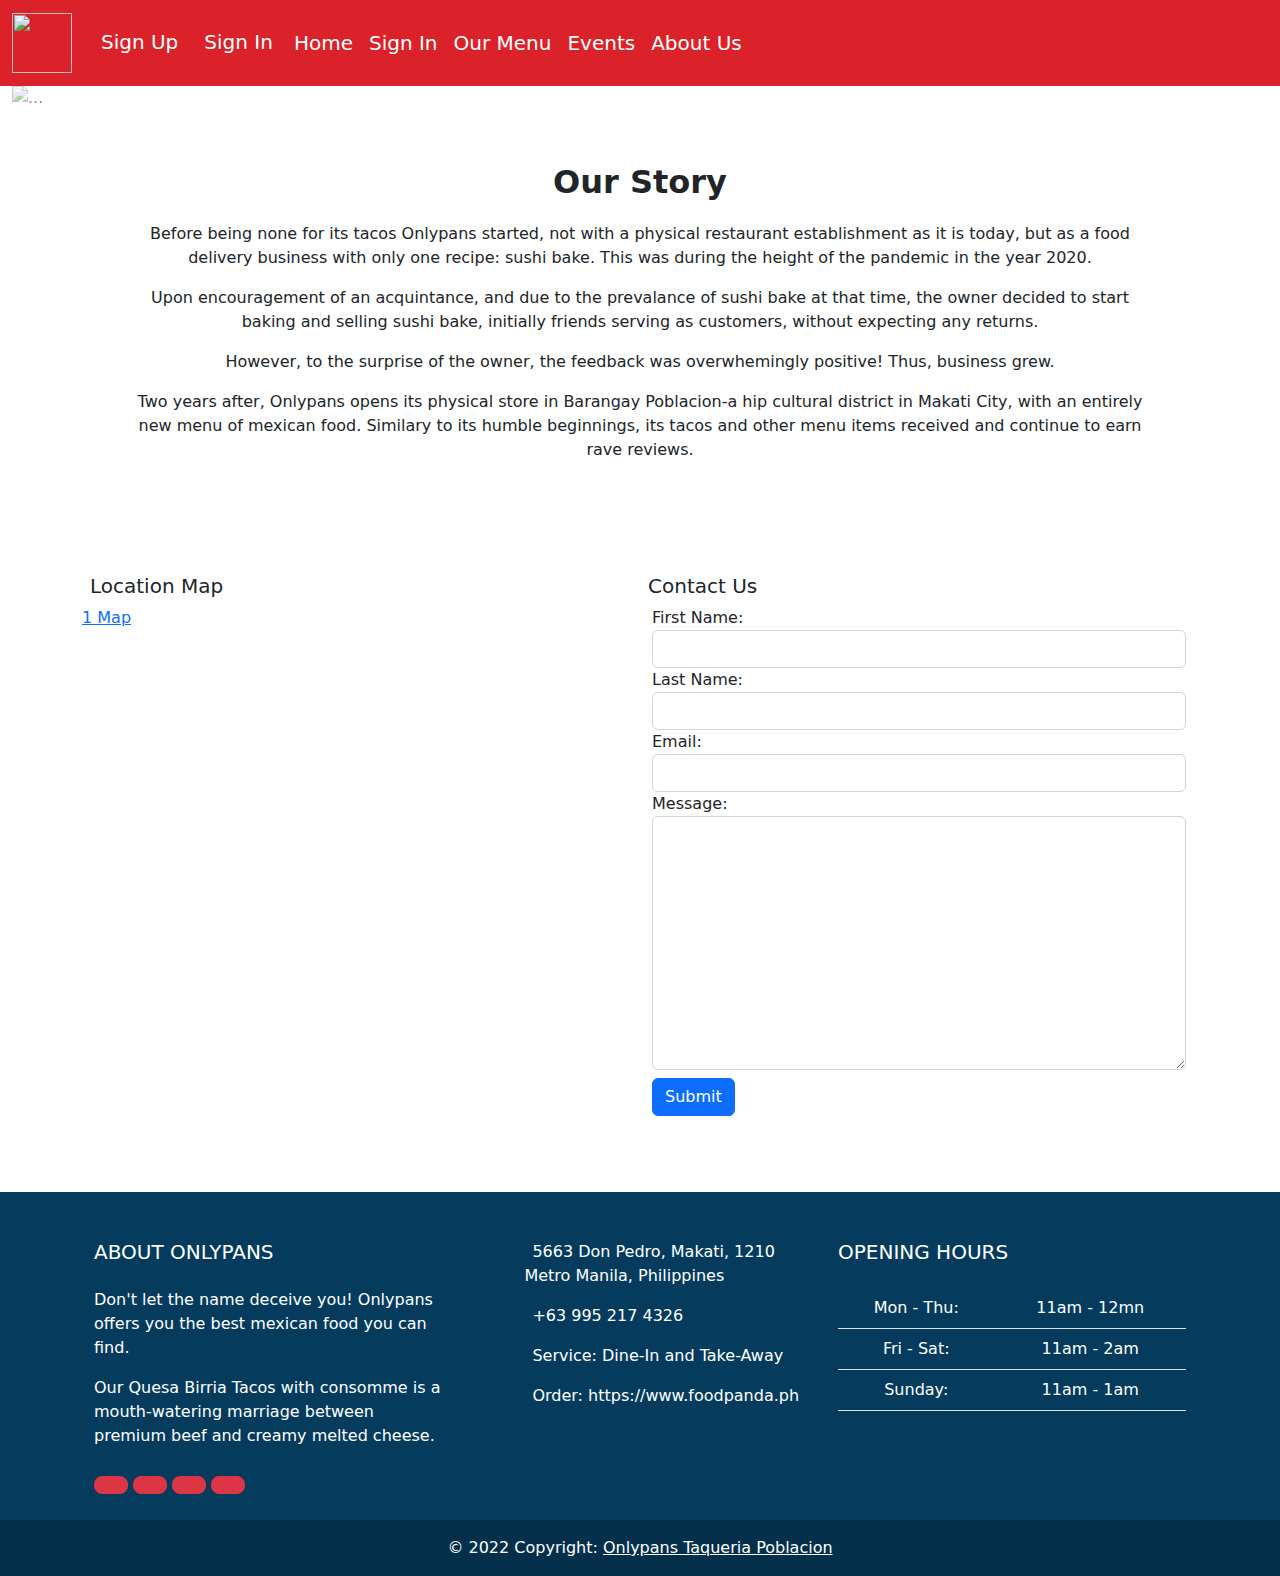
==== aboutUs.html @ 8869032d "Add files via upload" ====
<!DOCTYPE html>
<html lang="en">

<head>
    <meta charset="UTF-8">
    <meta http-equiv="X-UA-Compatible" content="IE=edge">
    <meta name="viewport" content="width=device-width, initial-scale=1.0">
    <link rel="stylesheet" href="/css/bootstrap.css">
    <link rel="preconnect" href="https://fonts.googleapis.com">
    <link rel="preconnect" href="https://fonts.gstatic.com" crossorigin>
    <link rel="stylesheet" href="/css/style.css">
    <link href="https://fonts.googleapis.com/css2?family=Merriweather:wght@700&display=swap" rel="stylesheet">
    <style>
        h1 {
            font-family: 'Merriweather', serif;
        }

        .navbar {
            background-color: #DB222A;
        }

        footer {
            background-color: #053c5e;
        }
    </style>
    <title>About Us</title>
</head>

<body>
    <nav class="navbar navbar-expand-lg sticky-top">
        <div class="container-fluid">
            <a class="navbar-brand" href="#"><img src="/img/onlypans profile picture.jpeg" alt="" width="60"
                    height="60"></a>
            <button class="navbar-toggler" type="button" data-bs-toggle="collapse" data-bs-target="#navbarText"
                aria-controls="navbarText" aria-expanded="false" aria-label="Toggle navigation">
                <span class="navbar-toggler-icon"></span>
            </button>
            <div class="collapse navbar-collapse" id="navbarText">
                <ul class="navbar-nav me-auto mb-2 mb-lg-0 fs-5">
                    <li class="nav-item">
                        <button type="button" class="btn text-white fs-5" data-bs-toggle="modal"
                            data-bs-target="#signUpModal">
                            Sign Up
                        </button>
                    </li>
                    <li class="nav-item">
                        <button type="button" class="btn text-white fs-5" data-bs-toggle="modal"
                            data-bs-target="#signInModal">
                            Sign In
                        </button>
                    </li>
                    <li class="nav-item">
                        <a class="nav-link active text-white" aria-current="page" href="/index.html">Home</a>
                    </li>
                    <li class="nav-item">
                        <a class="nav-link text-white" aria-current="page" href="#" active>Sign In</a>
                    </li>
                    <li class="nav-item">
                        <a class="nav-link active text-white" aria-current="page" href="/menu.html">Our Menu</a>
                    </li>
                    <li class="nav-item">
                        <a class="nav-link text-white" href="/events.html">Events</a>
                    </li>
                    <li class="nav-item">
                        <a class="nav-link text-white" href="/aboutUs.html">About Us</a>
                    </li>
                </ul>
                <span class="navbar-text">
                    <!-- Navbar text with an inline element -->
                </span>
            </div>
        </div>
    </nav>

    <div class="container-fluid">
        <div id="carouselExampleIndicators" class="carousel slide" data-bs-ride="true">
            <div class="carousel-indicators">
                <button type="button" data-bs-target="#carouselExampleIndicators" data-bs-slide-to="0" class="active"
                    aria-current="true" aria-label="Slide 1"></button>
                <button type="button" data-bs-target="#carouselExampleIndicators" data-bs-slide-to="1"
                    aria-label="Slide 2"></button>
                <button type="button" data-bs-target="#carouselExampleIndicators" data-bs-slide-to="2"
                    aria-label="Slide 3"></button>
            </div>
            <div class="carousel-inner">
                <div class="carousel-item active">
                    <img src="/img/About Us 1  resized.png" class="d-block w-100 opacity-50" alt="...">
                </div>
                <div class="carousel-item">
                    <img src="/img/About Us 2 resized.png" class="d-block w-100 opacity-50" alt="...">
                </div>
                <!-- <div class="carousel-item">
                    <img src="..." class="d-block w-100" alt="...">
                </div> -->
            </div>
            <button class="carousel-control-prev" type="button" data-bs-target="#carouselExampleIndicators"
                data-bs-slide="prev">
                <span class="carousel-control-prev-icon" aria-hidden="true"></span>
                <span class="visually-hidden">Previous</span>
            </button>
            <button class="carousel-control-next" type="button" data-bs-target="#carouselExampleIndicators"
                data-bs-slide="next">
                <span class="carousel-control-next-icon" aria-hidden="true"></span>
                <span class="visually-hidden">Next</span>
            </button>
        </div>
    </div>
    <div class="container">
        <div class="text-center mb-5 p-5">
            <p class="fw-bold fs-2">Our Story</p>
            <p>Before being none for its tacos Onlypans started, not with a physical restaurant establishment as it is
                today, but as a food delivery business with only one recipe: sushi bake. This was during the height of
                the pandemic in the year 2020.</p>
            <p>Upon encouragement of an acquintance, and due to the prevalance of sushi bake at that time, the owner
                decided to start baking and selling sushi bake, initially friends serving as customers, without
                expecting any returns.</p>
            <p>However, to the surprise of the owner, the feedback was overwhemingly positive! Thus, business grew.</p>
            <p>Two years after, Onlypans opens its physical store in Barangay Poblacion-a hip cultural district in
                Makati City, with an entirely new menu of mexican food. Similary to its humble beginnings, its tacos and
                other menu items received and continue to earn rave reviews.
            </p>
        </div>
    </div>


    <div class="container mt-5 mb-5">
        <div class="row g-0 d-flex flex-lg-row flex-md-column flex-sm-column flex-lg-nowrap">
            <div class="col-12 border-1 border-dark flex-fill">
                <h5 class="fs-5  mx-2"> Location Map</h5>
                <div id="wrapper-9cd199b9cc5410cd3b1ad21cab2e54d3">
                    <div id="map-9cd199b9cc5410cd3b1ad21cab2e54d3"></div>
                    <script>(function () {
                            var setting = { "height": 515, "width": 700, "zoom": 17, "queryString": "Onlypans Taqueria Poblacion, Don Pedro, Makati, Metro Manila, Philippines", "place_id": "ChIJR1QdTGvJlzMRNTpNSxJf3b0", "satellite": false, "centerCoord": [14.56367275412575, 121.03144495000001], "cid": "0xbddd5f124b4d3a35", "lang": "en", "cityUrl": "/philippines/manila", "cityAnchorText": "Map of Manila, Luzon, Philippines", "id": "map-9cd199b9cc5410cd3b1ad21cab2e54d3", "embed_id": "800686" };
                            var d = document;
                            var s = d.createElement('script');
                            s.src = 'https://1map.com/js/script-for-user.js?embed_id=800686';
                            s.async = true;
                            s.onload = function (e) {
                                window.OneMap.initMap(setting)
                            };
                            var to = d.getElementsByTagName('script')[0];
                            to.parentNode.insertBefore(s, to);
                        })();</script><a href="https://1map.com/map-embed">1 Map</a>
                </div>
            </div>
            <div class="col-12 border-1 border-dark flex-fill">
                <div class="col border-1 border-dark">
                    <h5 class="fs-5 ms-2"> Contact Us</h5>
                    <div class="container mt-2">
                        <form action="https://formspree.io/f/xvoygrjr" id="test-form" method="POST">
                            <div class="form-group">
                                <label for="firstName">First Name:</label>
                                <input class="form-control" type="text" id="firstName" name="firstName">
                            </div>
                            <div class="form-group">
                                <label for="lastName">Last Name:</label>
                                <input class="form-control" type="text" id="lastName" name="lastName">
                            </div>
                            <div class="form-group">
                                <label for="email">Email:</label>
                                <input class="form-control" type="email" id="email" name="email">
                            </div>
                            <div class="form-group">
                                <label for="message">Message:</label>
                                <textarea class="form-control" name="message" id="message" rows="10"
                                    maxlength="200"></textarea>
                            </div>
                            <button class="btn btn-primary mt-2" id="test-form-submit">Submit</button>
                        </form>
                        <div id="status" class="mt-2 text-center"></div>
                    </div>
                </div>
            </div>
        </div>
    </div>


    <!-- Remove the container if you want to extend the Footer to full width. -->
    <div>
        <footer class="text-white text-center text-lg-start">
            <!-- Grid container -->
            <div class="container p-4">
                <!--Grid row-->
                <div class="row mt-4">
                    <!--Grid column-->
                    <div class="col-lg-4 col-md-12 mb-4 mb-md-0">
                        <h5 class="text-uppercase mb-4">About Onlypans</h5>

                        <p>
                            Don't let the name deceive you! Onlypans offers you the best mexican food you can find.
                        </p>

                        <p>
                            Our Quesa Birria Tacos with consomme is a mouth-watering marriage between premium beef
                            and
                            creamy melted cheese.
                        </p>

                        <div class="mt-4">
                            <!-- Facebook -->
                            <a type="button" class="btn btn-floating btn-danger btn-lg"><i
                                    class="fab fa-facebook-f"></i></a>
                            <!-- Dribbble -->
                            <a type="button" class="btn btn-floating btn-danger btn-lg"><i
                                    class="fab fa-dribbble"></i></a>
                            <!-- Twitter -->
                            <a type="button" class="btn btn-floating btn-danger btn-lg"><i
                                    class="fab fa-twitter"></i></a>
                            <!-- Google + -->
                            <a type="button" class="btn btn-floating btn-danger btn-lg"><i
                                    class="fab fa-google-plus-g"></i></a>
                            <!-- Linkedin -->
                        </div>
                    </div>
                    <!--Grid column-->

                    <!--Grid column-->
                    <div class="col-lg-4 col-md-6 mb-4 mb-md-0">
                        <!-- <h5 class="text-uppercase mb-4 pb-1">Search something</h5>

                        <div class="form-outline form-white mb-4">
                            <input type="text" id="formControlLg" class="form-control form-control-lg">
                            <label class="form-label" for="formControlLg" style="margin-left: 0px;">Search</label>
                            <div class="form-notch">
                                <div class="form-notch-leading" style="width: 9px;"></div>
                                <div class="form-notch-middle" style="width: 48.8px;"></div>
                                <div class="form-notch-trailing"></div>
                            </div>
                        </div> -->

                        <ul class="fa-ul" style="margin-left: 1.65em; list-style: none;">
                            <li class="mb-3">
                                <span class="fa-li"><i class="fas fa-home"></i></span><span class="ms-2">5663 Don
                                    Pedro, Makati, 1210 Metro Manila, Philippines</span>
                            </li>
                            <li class="mb-3">
                                <span class="fa-li"><i class="fas fa-envelope"></i></span><span class="ms-2">+63 995
                                    217
                                    4326</span>
                            </li>
                            <li class="mb-3">
                                <span class="fa-li"><i class="fas fa-phone"></i></span><span class="ms-2">Service:
                                    Dine-In and Take-Away
                            </li>
                            <li class="mb-3">
                                <span class="fa-li"><i class="fas fa-print"></i></span><span class="ms-2">Order:
                                    https://www.foodpanda.ph</span>
                            </li>
                        </ul>
                    </div>
                    <!--Grid column-->

                    <!--Grid column-->
                    <div class="col-lg-4 col-md-6 mb-4 mb-md-0">
                        <h5 class="text-uppercase mb-4">Opening hours</h5>

                        <table class="table text-center text-white">
                            <tbody class="font-weight-normal">
                                <tr>
                                    <td>Mon - Thu:</td>
                                    <td>11am - 12mn</td>
                                </tr>
                                <tr>
                                    <td>Fri - Sat:</td>
                                    <td>11am - 2am</td>
                                </tr>
                                <tr>
                                    <td>Sunday:</td>
                                    <td>11am - 1am</td>
                                </tr>
                            </tbody>
                        </table>
                    </div>
                    <!--Grid column-->
                </div>
                <!--Grid row-->
            </div>
            <!-- Grid container -->

            <!-- Copyright -->
            <div class="text-center p-3" style="background-color: rgba(0, 0, 0, 0.2);">
                © 2022 Copyright:
                <a class="text-white" href="https://www.facebook.com/onlypansph/photos/?ref=page_internal">Onlypans
                    Taqueria
                    Poblacion</a>
            </div>
            <!-- Copyright -->
        </footer>

    </div>
    <!-- End of .container -->

    <script src="/js/bootstrap.min.js"></script>
    <script src="js/main.js"></script>
</body>

</html>
---- css/style.css ----
/* body {
    background-color: #FCF8E8;
}

.nobackground {
    background-color: #FCF8E8;
} */

.navbar,
.accordion-button {
    background-color: #DB222A;
}

.karlaT {
    font-family: font-family: 'Merriweather Sans', sans-serif;
    color: RGB(85, 85, 83);
}

.karlaP {
    font-family: 'Roboto Condensed',
        sans-serif;
    color: RGB(85, 85, 83);
}

.infoImg {
    width: 125px;
    height: 100px;
}

.infoImg2 {
    width: 100px;
    height: 100px;
}

.infoImg3 {
    width: 100px;
    height: 100px;
}

.infoT {
    font-family: font-family: 'Merriweather Sans', sans-serif;
    color: RGB(85, 85, 83);
    font-size: 16px;
    font-weight: 400;
}

.infoP {
    font-family: 'Roboto Condensed',
        sans-serif;
    color: RGB(85, 85, 83);
    font-size: 14px;
    font-weight: 200;
}

.reviews {
    height: 12em;
    background-color: rgb(233, 230, 225);
}

.reviews img {
    width: 100px;
    height: 100px;
}

.reviewName {
    font-family: font-family: 'Merriweather Sans', sans-serif;
    color: RGB(85, 85, 83);
}

.reviewActual {
    font-family: 'Roboto Condensed',
        sans-serif;
    color: RGB(85, 85, 83);
    font-size: 14px;
    font-weight: 200;
    text-align: start;
}

.reviewActual span {
    font-family: 'Roboto Condensed',
        sans-serif;
    color: RGB(85, 85, 83);
    font-size: 30px;
    font-weight: 400;
}

.footer {
    background-color:
        #db222a;
    opacity: .8;
}

.footer h5 {
    font-family: font-family: 'Merriweather Sans', sans-serif;
    color: RGB(255, 255, 255);
    font-size: 16px;
    font-weight: 400;
}

.footer p,
.footer td {
    font-family: 'Roboto Condensed',
        sans-serif;
    color: RGB(255, 255, 255);
    font-size: 14px;
    font-weight: 200;

}

.homepageTop {
    height: 100px;
}

.delivery {
    width: 75px;
    height 75px;
    display: inline;
}

.onlypansicon {
    width: 250px;
    height: 100px;
    display: inline;
}



h1 {
    font-family: 'Roboto Condensed', sans-serif;
}

.text {
    font-size: 25px;
    font-family: Impact, Haettenschweiler, 'Arial Narrow Bold', sans-serif;
}

.moreText {
    display: none;
}

.read-more-btn {
    padding: 15px 60px;
}

.text.show-more .moreText {
    display: inline;
}

.text.show-more .dots {
    display: none;
}

/* read more style end here */

/* status message style start */
#status {
    padding: 10px;
    border-radius: 10px;
    opacity: 0;
}

#status.success {
    background-color: rgb(211, 250, 153);
    color: green;
    animation: status 4s ease forwards;
}

#status.error {
    background-color: rgb(250, 150, 153);
    color: red;
    animation: status 4s ease forwards;
}

@keyframes status {
    0% {
        opacity: 5;
    }

    25% {
        opacity: 4;
    }

    50% {
        opacity: 3;
    }

    75% {
        opacity: 2;
    }

    100% {
        opacity: 0;
    }
}

.content_img {
    position: relative;
    float: left;

}

.card-body div {
    position: absolute;
    bottom: 0;
    right: 0;
    background: black;
    color: white;
    margin-bottom: 10px;
    font-family: sans-serif;
    opacity: 0;
    visibility: hidden;
    -webkit-transition: visibility 0s, opacity 0.5s linear;
    transition: visibility 0s, opacity 0.5s;
}

.content_img:hover {
    cursor: pointer;
}

.card-body:hover div {
    padding: 15px 15px;
    visibility: visible;
    opacity: 0.7;
}


/* .card {
    border-radius: 4px;
    background: #fff;
    box-shadow: 0 6px 10px rgba(0, 0, 0, .08), 0 0 6px rgba(0, 0, 0, .05);
    transition: .3s transform cubic-bezier(.155, 1.105, .295, 1.12), .3s box-shadow, .3s -webkit-transform cubic-bezier(.155, 1.105, .295, 1.12);
    padding: 14px 80px 18px 36px;
    cursor: pointer;
}

.card:hover {
    transform: scale(1.05);
    box-shadow: 0 10px 20px rgba(0, 0, 0, .12), 0 4px 8px rgba(0, 0, 0, .06);
} */

/* 2nd  */

/* .card {
    border: 0px;
} */

.cardI {
    transition: 0.5s;
    cursor: pointer;
    border: 0px;
}

.card-title {
    font-size: 15px;
    transition: 1s;
    cursor: pointer;
}

.card-title i {
    font-size: 15px;
    transition: 1s;
    cursor: pointer;
    color: #ffa710
}

.card-title i:hover {
    transform: scale(1.25) rotate(100deg);
    color: #18d4ca;

}

.cardI:hover {
    transform: scale(1.05);
    box-shadow: 10px 10px 15px rgba(0, 0, 0, 0.3);
}

/* .card-text {
    height: 80px;
} */

.cardI::before,
.cardI::after {
    position: absolute;
    top: 0;
    right: 0;
    bottom: 0;
    left: 0;
    transform: scale3d(0, 0, 1);
    transition: transform .3s ease-out 0s;
    background: rgba(255, 255, 255, 0.1);
    content: '';
    pointer-events: none;
}

.cardI::before {
    transform-origin: left top;
}

.cardI::after {
    transform-origin: right bottom;
}

.cardI:hover::before,
.cardI:hover::after,
.cardI:focus::before,
.cardI:focus::after {
    transform: scale3d(1, 1, 1);
}

.card-body {
    border-radius: 10%;
}

.container1 {
    transition: 0.5s;
    cursor: pointer;
    border: 1px;
}

.container1:hover {
    transform: scale(1.05);
    box-shadow: 10px 10px 15px rgba(0, 0, 0, 0.3);
}

.container1::before,
.container1::after {
    position: absolute;
    top: 0;
    right: 0;
    bottom: 0;
    left: 0;
    transform: scale3d(0, 0, 1);
    transition: transform .3s ease-out 0s;
    background: rgba(255, 255, 255, 0.1);
    content: '';
    pointer-events: none;
}

.container1::before {
    transform-origin: left top;
}

.container1::after {
    transform-origin: right bottom;
}

.container1:hover::before,
.container1:hover::after,
.container1:focus::before,
.container1:focus::after {
    transform: scale3d(1, 1, 1);
}

.middle {
    transition: .5s ease;
    opacity: 0;
    position: absolute;
    top: 50%;
    left: 50%;
    transform: translate(-50%, -50%);
    -ms-transform: translate(-50%, -50%);
    text-align: center;
}

@media screen and (min-width: 576px) {
    .column {
        flex: 50%;
        max-width: 50%;
    }

    .favoriteS {
        display: none;
    }

}

/* Responsive layout - makes the two columns stack on top of each other instead of next to each other */
@media screen and (max-width: 575px) {
    .column {
        flex: 100%;
        max-width: 100%;
    }

    .favoriteL {
        display: none;
    }

    .info1 {
        width: 25%
    }

    .info2 {
        width: 50%;
    }

    .info3 {
        width: 25%
    }
}
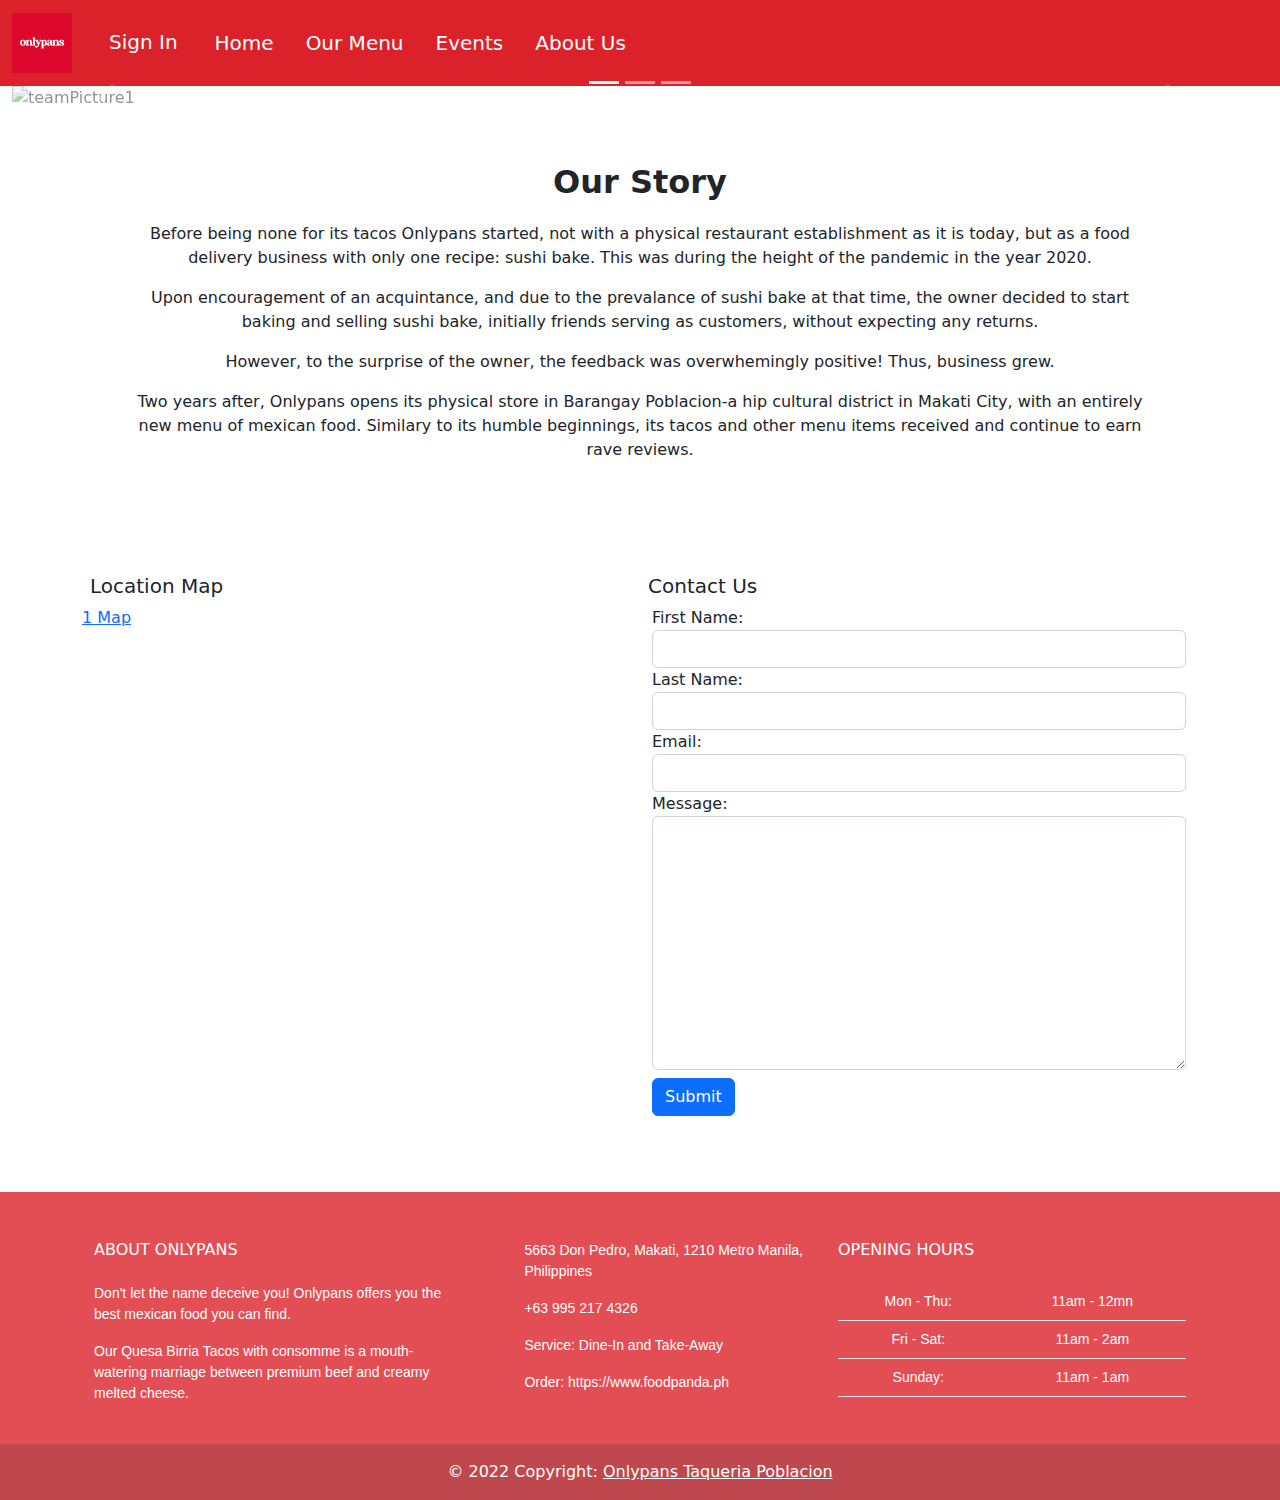
==== commit 916b5aeb: "updated nav bar for all pages" ====
--- a/aboutUs.html
+++ b/aboutUs.html
@@ -27,7 +27,7 @@
 </head>
 
 <body>
-    <nav class="navbar navbar-expand-lg sticky-top">
+    <nav class="navbar navbar-expand-lg">
         <div class="container-fluid">
             <a class="navbar-brand" href="#"><img src="/img/onlypans profile picture.jpeg" alt="" width="60"
                     height="60"></a>
@@ -37,32 +37,24 @@
             </button>
             <div class="collapse navbar-collapse" id="navbarText">
                 <ul class="navbar-nav me-auto mb-2 mb-lg-0 fs-5">
-                    <li class="nav-item">
-                        <button type="button" class="btn text-white fs-5" data-bs-toggle="modal"
-                            data-bs-target="#signUpModal">
-                            Sign Up
-                        </button>
-                    </li>
-                    <li class="nav-item">
-                        <button type="button" class="btn text-white fs-5" data-bs-toggle="modal"
+                    <li class="nav-item ms-2 me-2">
+                        <button type="button" class="btn text-white fs-5 karlaT" data-bs-toggle="modal"
                             data-bs-target="#signInModal">
                             Sign In
                         </button>
                     </li>
-                    <li class="nav-item">
-                        <a class="nav-link active text-white" aria-current="page" href="/index.html">Home</a>
-                    </li>
-                    <li class="nav-item">
-                        <a class="nav-link text-white" aria-current="page" href="#" active>Sign In</a>
-                    </li>
-                    <li class="nav-item">
-                        <a class="nav-link active text-white" aria-current="page" href="/menu.html">Our Menu</a>
-                    </li>
-                    <li class="nav-item">
-                        <a class="nav-link text-white" href="/events.html">Events</a>
-                    </li>
-                    <li class="nav-item">
-                        <a class="nav-link text-white" href="/aboutUs.html">About Us</a>
+                    <li class="nav-item ms-2 me-2">
+                        <a class="nav-link active text-white karlaT" aria-current="page" href="/index.html">Home</a>
+                    </li>
+                    <li class="nav-item ms-2 me-2">
+                        <a class="nav-link active text-white karlaT" aria-current="page" href="/menu.html">Our
+                            Menu</a>
+                    </li>
+                    <li class="nav-item ms-2 me-2">
+                        <a class="nav-link text-white karlaT" href="/events.html">Events</a>
+                    </li>
+                    <li class="nav-item ms-2 me-2">
+                        <a class="nav-link text-white karlaT" href="/aboutUs.html">About Us</a>
                     </li>
                 </ul>
                 <span class="navbar-text">
@@ -71,6 +63,77 @@
             </div>
         </div>
     </nav>
+
+    <!-- signInModal start-->
+    <div class="modal fade" id="signInModal" tabindex="-1" aria-labelledby="signInModalLabel" aria-hidden="true">
+        <div class="modal-dialog">
+            <div class="modal-content">
+                <div class="modal-header">
+                    <h5 class="modal-title" id="signInLabel">Sign In</h5>
+                    <button type="button" class="btn-close" data-bs-dismiss="modal" aria-label="Close"></button>
+                </div>
+                <div class="modal-body">
+                    <!-- <p class="text-start fs-6 fs-strong">ApplicationUser</p> -->
+                    <form>
+                        <div class="mb-3">
+                            <label for="exampleInputEmail1" class="form-label">Email address</label>
+                            <input type="email" class="form-control" id="exampleInputEmail1"
+                                aria-describedby="emailHelp">
+                        </div>
+                        <div class="mb-3">
+                            <label for="exampleInputPassword1" class="form-label">Password</label>
+                            <input type="password" class="form-control" id="exampleInputPassword1">
+                        </div>
+                        <div class="row mb-3">
+                            <button type="button" class="btn btn-danger col-3 ms-2">Sign In</button>
+                            <button type="button" class="btn btn-danger col-3 ms-auto me-3" data-bs-toggle="modal"
+                                data-bs-target="#signUpModal">
+                                Sign Up
+                            </button>
+
+                        </div>
+                    </form>
+                </div>
+            </div>
+        </div>
+    </div>
+    <!-- signInModal end -->
+
+
+    <!-- signUpModal start -->
+    <div class="modal fade" id="signUpModal" tabindex="-1" aria-labelledby="signUpModalLabel" aria-hidden="true">
+        <div class="modal-dialog">
+            <div class="modal-content">
+                <div class="modal-header">
+                    <h5 class="modal-title" id="signUpLabel">Sign Up</h5>
+                    <button type="button" class="btn-close" data-bs-dismiss="modal" aria-label="Close"></button>
+                </div>
+                <div class="modal-body">
+                    <form>
+                        <div class="mb-3">
+                            <label for="exampleInputEmail1" class="form-label">Email address</label>
+                            <input type="email" class="form-control" id="exampleInputEmail1"
+                                aria-describedby="emailHelp">
+                        </div>
+                        <div class="mb-3">
+                            <label for="exampleInputPassword1" class="form-label">Password</label>
+                            <input type="password" class="form-control" id="exampleInputPassword1">
+                        </div>
+                        <div class="row mb-3">
+                            <button type="button" class="btn btn-danger col-3 ms-auto me-3" data-bs-toggle="modal"
+                                data-bs-target="#signUpModal">
+                                Sign Up
+                            </button>
+                        </div>
+                    </form>
+                </div>
+            </div>
+        </div>
+    </div>
+
+
+
+
 
     <div class="container-fluid">
         <div id="carouselExampleIndicators" class="carousel slide" data-bs-ride="true">
@@ -84,14 +147,14 @@
             </div>
             <div class="carousel-inner">
                 <div class="carousel-item active">
-                    <img src="/img/About Us 1  resized.png" class="d-block w-100 opacity-50" alt="...">
+                    <img src="/img/About Us 1  resized.png" class="d-block w-100 opacity-50" alt="teamPicture1">
                 </div>
                 <div class="carousel-item">
-                    <img src="/img/About Us 2 resized.png" class="d-block w-100 opacity-50" alt="...">
-                </div>
-                <!-- <div class="carousel-item">
-                    <img src="..." class="d-block w-100" alt="...">
-                </div> -->
+                    <img src="/img/About Us 2 resized.png" class="d-block w-100 opacity-50" alt="teamPicture2">
+                </div>
+                <div class="carousel-item">
+                    <img src="/img/About Us 3 resized.png" class="d-block w-100 opacity-50" alt="teamPicture3">
+                </div>
             </div>
             <button class="carousel-control-prev" type="button" data-bs-target="#carouselExampleIndicators"
                 data-bs-slide="prev">
@@ -176,122 +239,81 @@
 
 
     <!-- Remove the container if you want to extend the Footer to full width. -->
-    <div>
-        <footer class="text-white text-center text-lg-start">
-            <!-- Grid container -->
-            <div class="container p-4">
-                <!--Grid row-->
-                <div class="row mt-4">
-                    <!--Grid column-->
-                    <div class="col-lg-4 col-md-12 mb-4 mb-md-0">
-                        <h5 class="text-uppercase mb-4">About Onlypans</h5>
-
-                        <p>
-                            Don't let the name deceive you! Onlypans offers you the best mexican food you can find.
-                        </p>
-
-                        <p>
-                            Our Quesa Birria Tacos with consomme is a mouth-watering marriage between premium beef
-                            and
-                            creamy melted cheese.
-                        </p>
-
-                        <div class="mt-4">
-                            <!-- Facebook -->
-                            <a type="button" class="btn btn-floating btn-danger btn-lg"><i
-                                    class="fab fa-facebook-f"></i></a>
-                            <!-- Dribbble -->
-                            <a type="button" class="btn btn-floating btn-danger btn-lg"><i
-                                    class="fab fa-dribbble"></i></a>
-                            <!-- Twitter -->
-                            <a type="button" class="btn btn-floating btn-danger btn-lg"><i
-                                    class="fab fa-twitter"></i></a>
-                            <!-- Google + -->
-                            <a type="button" class="btn btn-floating btn-danger btn-lg"><i
-                                    class="fab fa-google-plus-g"></i></a>
-                            <!-- Linkedin -->
-                        </div>
-                    </div>
-                    <!--Grid column-->
-
-                    <!--Grid column-->
-                    <div class="col-lg-4 col-md-6 mb-4 mb-md-0">
-                        <!-- <h5 class="text-uppercase mb-4 pb-1">Search something</h5>
-
-                        <div class="form-outline form-white mb-4">
-                            <input type="text" id="formControlLg" class="form-control form-control-lg">
-                            <label class="form-label" for="formControlLg" style="margin-left: 0px;">Search</label>
-                            <div class="form-notch">
-                                <div class="form-notch-leading" style="width: 9px;"></div>
-                                <div class="form-notch-middle" style="width: 48.8px;"></div>
-                                <div class="form-notch-trailing"></div>
-                            </div>
-                        </div> -->
-
-                        <ul class="fa-ul" style="margin-left: 1.65em; list-style: none;">
-                            <li class="mb-3">
-                                <span class="fa-li"><i class="fas fa-home"></i></span><span class="ms-2">5663 Don
-                                    Pedro, Makati, 1210 Metro Manila, Philippines</span>
-                            </li>
-                            <li class="mb-3">
-                                <span class="fa-li"><i class="fas fa-envelope"></i></span><span class="ms-2">+63 995
-                                    217
-                                    4326</span>
-                            </li>
-                            <li class="mb-3">
-                                <span class="fa-li"><i class="fas fa-phone"></i></span><span class="ms-2">Service:
-                                    Dine-In and Take-Away
-                            </li>
-                            <li class="mb-3">
-                                <span class="fa-li"><i class="fas fa-print"></i></span><span class="ms-2">Order:
-                                    https://www.foodpanda.ph</span>
-                            </li>
-                        </ul>
-                    </div>
-                    <!--Grid column-->
-
-                    <!--Grid column-->
-                    <div class="col-lg-4 col-md-6 mb-4 mb-md-0">
-                        <h5 class="text-uppercase mb-4">Opening hours</h5>
-
-                        <table class="table text-center text-white">
-                            <tbody class="font-weight-normal">
-                                <tr>
-                                    <td>Mon - Thu:</td>
-                                    <td>11am - 12mn</td>
-                                </tr>
-                                <tr>
-                                    <td>Fri - Sat:</td>
-                                    <td>11am - 2am</td>
-                                </tr>
-                                <tr>
-                                    <td>Sunday:</td>
-                                    <td>11am - 1am</td>
-                                </tr>
-                            </tbody>
-                        </table>
-                    </div>
-                    <!--Grid column-->
-                </div>
-                <!--Grid row-->
-            </div>
-            <!-- Grid container -->
-
-            <!-- Copyright -->
-            <div class="text-center p-3" style="background-color: rgba(0, 0, 0, 0.2);">
-                © 2022 Copyright:
-                <a class="text-white" href="https://www.facebook.com/onlypansph/photos/?ref=page_internal">Onlypans
-                    Taqueria
-                    Poblacion</a>
-            </div>
-            <!-- Copyright -->
-        </footer>
+    <footer class="text-white text-center text-lg-start footer">
+        <div class="container p-4">
+            <div class="row mt-4">
+                <div class="col-lg-4 col-md-12 mb-4 mb-md-0">
+                    <h5 class="text-uppercase mb-4 karenT">About Onlypans</h5>
+                    <p class="karlaP">Don't let the name deceive you! Onlypans offers you the best mexican food you
+                        can
+                        find.
+                    </p>
+                    <p>Our Quesa Birria Tacos with consomme is a mouth-watering marriage between premium beef and
+                        creamy melted cheese.
+                    </p>
+                </div>
+                <div class="col-lg-4 col-md-6 mb-4 mb-md-0">
+                    <ul class="fa-ul" style="margin-left: 1.65em; list-style: none;">
+                        <li class="mb-3">
+                            <p>5663 Don Pedro, Makati, 1210 Metro Manila, Philippines</p>
+                        </li>
+                        <li class="mb-3">
+                            <p>+63 995 217 4326</p>
+                        </li>
+                        <li class="mb-3">
+                            <p>Service: Dine-In and Take-Away</p>
+                        <li class="mb-3">
+                            <p>Order: https://www.foodpanda.ph</p>
+                        </li>
+                    </ul>
+                </div>
+                <!--Grid column-->
+
+                <!--Grid column-->
+                <div class="col-lg-4 col-md-6 mb-4 mb-md-0">
+                    <h5 class="text-uppercase mb-4">Opening hours</h5>
+
+                    <table class="table text-center text-white">
+                        <tbody class="font-weight-normal">
+                            <tr>
+                                <td>Mon - Thu:</td>
+                                <td>11am - 12mn</td>
+                            </tr>
+                            <tr>
+                                <td>Fri - Sat:</td>
+                                <td>11am - 2am</td>
+                            </tr>
+                            <tr>
+                                <td>Sunday:</td>
+                                <td>11am - 1am</td>
+                            </tr>
+                        </tbody>
+                    </table>
+                </div>
+                <!--Grid column-->
+            </div>
+            <!--Grid row-->
+        </div>
+        <!-- Grid container -->
+
+        <!-- Copyright -->
+        <div class="text-center p-3" style="background-color: rgba(0, 0, 0, 0.2);">
+            © 2022 Copyright:
+            <a class="text-white" href="https://www.facebook.com/onlypansph/photos/?ref=page_internal">Onlypans
+                Taqueria
+                Poblacion</a>
+        </div>
+        <!-- Copyright -->
+    </footer>
 
     </div>
     <!-- End of .container -->
-
     <script src="/js/bootstrap.min.js"></script>
-    <script src="js/main.js"></script>
+    <script src="//code.tidio.co/u5bibbzqknrnwgkf6kr6liwybgw670ic.js" async></script>
+    <div id="fb-root"></div>
+    <script async defer crossorigin="anonymous" src="https://connect.facebook.net/en_GB/sdk.js#xfbml=1&version=v14.0"
+        nonce="6mNoYMcY"></script>
+    <script src="main.js"></script>
 </body>
 
 </html>--- a/css/style.css
+++ b/css/style.css
@@ -8,7 +8,12 @@
 
 .navbar,
 .accordion-button {
-    background-color: #DB222A;
+    background-color: #fe302b;
+}
+
+.navIcon {
+    width: 2em;
+    height: 2em;
 }
 
 .karlaT {
@@ -22,6 +27,12 @@
     color: RGB(85, 85, 83);
 }
 
+.faveText {
+    font-family: font-family: 'Merriweather Sans', sans-serif;
+    color: RGB(85, 85, 83);
+    text-shadow: 2px 2px 0px #FFFFFF, 5px 4px 0px rgba(0, 0, 0, 0.15);
+}
+
 .infoImg {
     width: 125px;
     height: 100px;
@@ -52,8 +63,18 @@
     font-weight: 200;
 }
 
+#demo {
+    text-align: center;
+    font-size: 14px;
+    margin-top: 0px;
+    font-family: 'Roboto Condensed',
+        sans-serif;
+    color: #DB222A;
+
+}
+
 .reviews {
-    height: 12em;
+    height: 15em;
     background-color: rgb(233, 230, 225);
 }
 
@@ -76,12 +97,10 @@
     text-align: start;
 }
 
-.reviewActual span {
-    font-family: 'Roboto Condensed',
-        sans-serif;
-    color: RGB(85, 85, 83);
-    font-size: 30px;
-    font-weight: 400;
+.reviewModal {
+    display: flex;
+    align-items: center;
+    justify-content: center;
 }
 
 .footer {
@@ -122,7 +141,6 @@
     height: 100px;
     display: inline;
 }
-
 
 
 h1 {
@@ -396,4 +414,20 @@
     .info3 {
         width: 25%
     }
+}
+
+/* menu font css */
+
+
+
+@media screen and (max-width: 767px) {
+    .reviews {
+        height: 18em;
+    }
+}
+
+@media screen and (max-width: 428px) {
+    .reviews {
+        height: 20em;
+    }
 }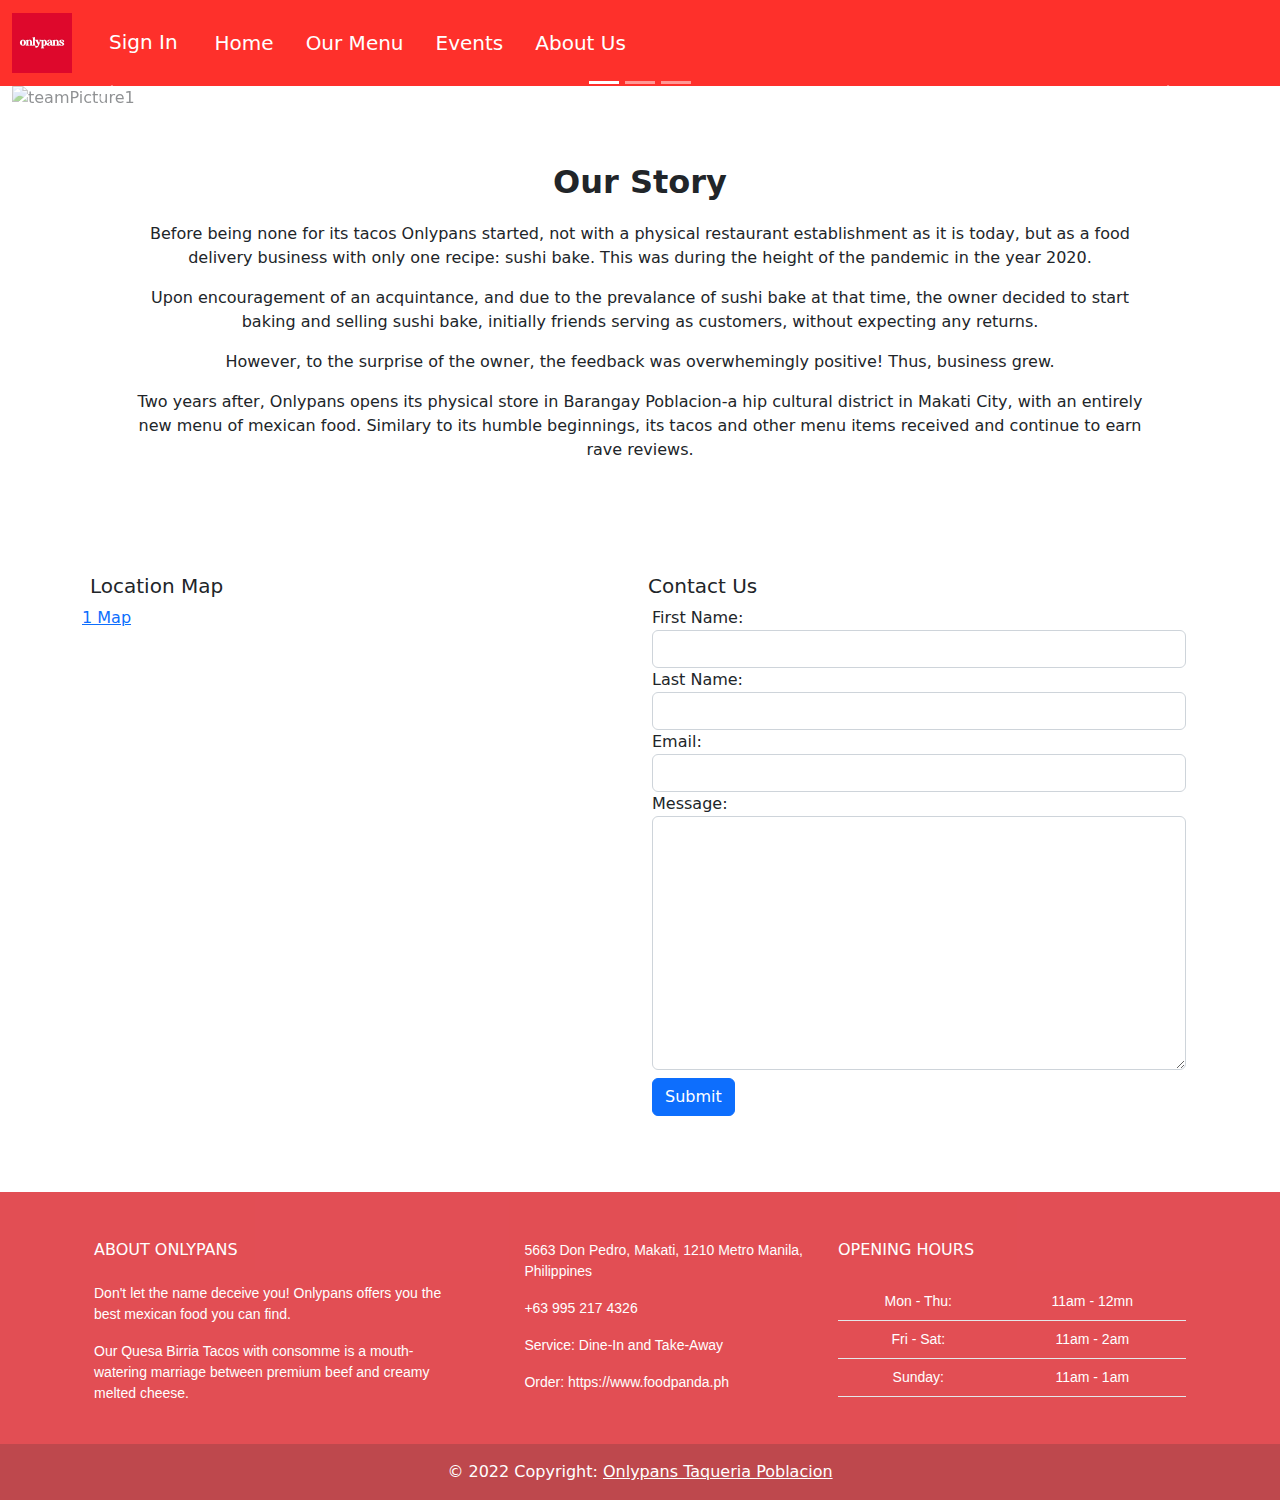
==== commit 11b78637: "updated aboutUs navbar and fonts" ====
--- a/aboutUs.html
+++ b/aboutUs.html
@@ -15,10 +15,6 @@
             font-family: 'Merriweather', serif;
         }
 
-        .navbar {
-            background-color: #DB222A;
-        }
-
         footer {
             background-color: #053c5e;
         }
@@ -44,17 +40,21 @@
                         </button>
                     </li>
                     <li class="nav-item ms-2 me-2">
-                        <a class="nav-link active text-white karlaT" aria-current="page" href="/index.html">Home</a>
-                    </li>
-                    <li class="nav-item ms-2 me-2">
-                        <a class="nav-link active text-white karlaT" aria-current="page" href="/menu.html">Our
+                        <a class="nav-link active text-white karlaT" aria-current="page" href="/index.html"><i
+                                class="fa-solid fa-house-user fa-fw"></i>Home</a>
+                    </li>
+                    <li class="nav-item ms-2 me-2">
+                        <a class="nav-link active text-white karlaT" aria-current="page" href="/menu.html"><i
+                                class="fa-solid fa-utensils fa-fw"></i>Our
                             Menu</a>
                     </li>
                     <li class="nav-item ms-2 me-2">
-                        <a class="nav-link text-white karlaT" href="/events.html">Events</a>
-                    </li>
-                    <li class="nav-item ms-2 me-2">
-                        <a class="nav-link text-white karlaT" href="/aboutUs.html">About Us</a>
+                        <a class="nav-link text-white karlaT" href="/events.html"><i
+                                class="fa-regular fa-calendar fa-fw"></i>Events</a>
+                    </li>
+                    <li class="nav-item ms-2 me-2">
+                        <a class="nav-link text-white karlaT" href="/aboutUs.html"><i
+                                class="fa-solid fa-info fa-fw"></i>About Us</a>
                     </li>
                 </ul>
                 <span class="navbar-text">
@@ -186,7 +186,7 @@
     </div>
 
 
-    <div class="container mt-5 mb-5">
+    <div class="container mt-5 mb-5 testForm">
         <div class="row g-0 d-flex flex-lg-row flex-md-column flex-sm-column flex-lg-nowrap">
             <div class="col-12 border-1 border-dark flex-fill">
                 <h5 class="fs-5  mx-2"> Location Map</h5>
@@ -206,7 +206,7 @@
                         })();</script><a href="https://1map.com/map-embed">1 Map</a>
                 </div>
             </div>
-            <div class="col-12 border-1 border-dark flex-fill">
+            <div class="col-12 border-1 border-dark flex-fill testForm">
                 <div class="col border-1 border-dark">
                     <h5 class="fs-5 ms-2"> Contact Us</h5>
                     <div class="container mt-2">
@@ -305,14 +305,13 @@
         </div>
         <!-- Copyright -->
     </footer>
-
-    </div>
     <!-- End of .container -->
     <script src="/js/bootstrap.min.js"></script>
     <script src="//code.tidio.co/u5bibbzqknrnwgkf6kr6liwybgw670ic.js" async></script>
     <div id="fb-root"></div>
     <script async defer crossorigin="anonymous" src="https://connect.facebook.net/en_GB/sdk.js#xfbml=1&version=v14.0"
         nonce="6mNoYMcY"></script>
+    <script src="https://kit.fontawesome.com/b8a53061f1.js" crossorigin="anonymous"></script>
     <script src="main.js"></script>
 </body>
 
--- a/css/style.css
+++ b/css/style.css
@@ -27,6 +27,40 @@
     color: RGB(85, 85, 83);
 }
 
+.eventT {
+    font-family: font-family: 'Merriweather Sans', sans-serif;
+    color: RGB(85, 85, 83);
+}
+
+.eventP {
+    font-family: font-family: 'Merriweather Sans', sans-serif;
+    color: RGB(85, 85, 83);
+}
+
+.titleFavorite {
+    font-family: font-family: 'Merriweather Sans', sans-serif;
+    color: RGB(85, 85, 83);
+    font-size: 35px;
+}
+
+.textForm h5,
+.textForm label,
+.textForm button {
+    font-family: font-family: 'Merriweather Sans', sans-serif;
+    color: RGB(85, 85, 83);
+}
+
+
+
+
+.textFavorite {
+    font-family: 'Roboto Condensed',
+        sans-serif;
+    color: RGB(85, 85, 83);
+    font-size: 15px;
+}
+
+
 .faveText {
     font-family: font-family: 'Merriweather Sans', sans-serif;
     color: RGB(85, 85, 83);
@@ -60,8 +94,18 @@
         sans-serif;
     color: RGB(85, 85, 83);
     font-size: 14px;
-    font-weight: 200;
-}
+    font-weight: 400;
+}
+
+.textCountDown {
+    font-family: 'Roboto Condensed',
+        sans-serif;
+    color: whitesmoke;
+    font-size: 30px;
+    font-weight: 400;
+}
+
+
 
 #demo {
     text-align: center;
@@ -69,9 +113,13 @@
     margin-top: 0px;
     font-family: 'Roboto Condensed',
         sans-serif;
-    color: #DB222A;
-
-}
+    color: whitesmoke;
+}
+
+.promoBackGround {
+    background-image: url(/img/promotion\ resized.png);
+}
+
 
 .reviews {
     height: 15em;
@@ -97,11 +145,19 @@
     text-align: start;
 }
 
-.reviewModal {
+.iframeCenter {
     display: flex;
     align-items: center;
     justify-content: center;
 }
+
+/* countdown */
+#demo {
+    text-align: center;
+    font-size: 60px;
+    margin-top: 0px;
+}
+
 
 .footer {
     background-color:
@@ -418,16 +474,56 @@
 
 /* menu font css */
 
+@media screen and (max-width: 1400px) {
+    .sectionTwoFavorite {
+        display: none;
+    }
+}
 
 
 @media screen and (max-width: 767px) {
     .reviews {
         height: 18em;
     }
+
+    .sectionOneFavorite {
+        display: none
+    }
+
+    .sectionTwoFavorite {
+        display: block
+    }
+
 }
 
 @media screen and (max-width: 428px) {
     .reviews {
         height: 20em;
     }
+
+    .sectionOneFavorite {
+        display: none
+    }
+
+    .sectionTwoFavorite {
+        display: block;
+    }
+}
+
+@media screen and (max-width: 575px) {
+
+    .imageTwoFavorite,
+    .textTwoFavorite,
+
+}
+
+@media screen and (max-width: 575px) {
+
+    .eventOne,
+    .eventTwo {
+        display: flex;
+        flex-direction: column;
+    }
+
+
 }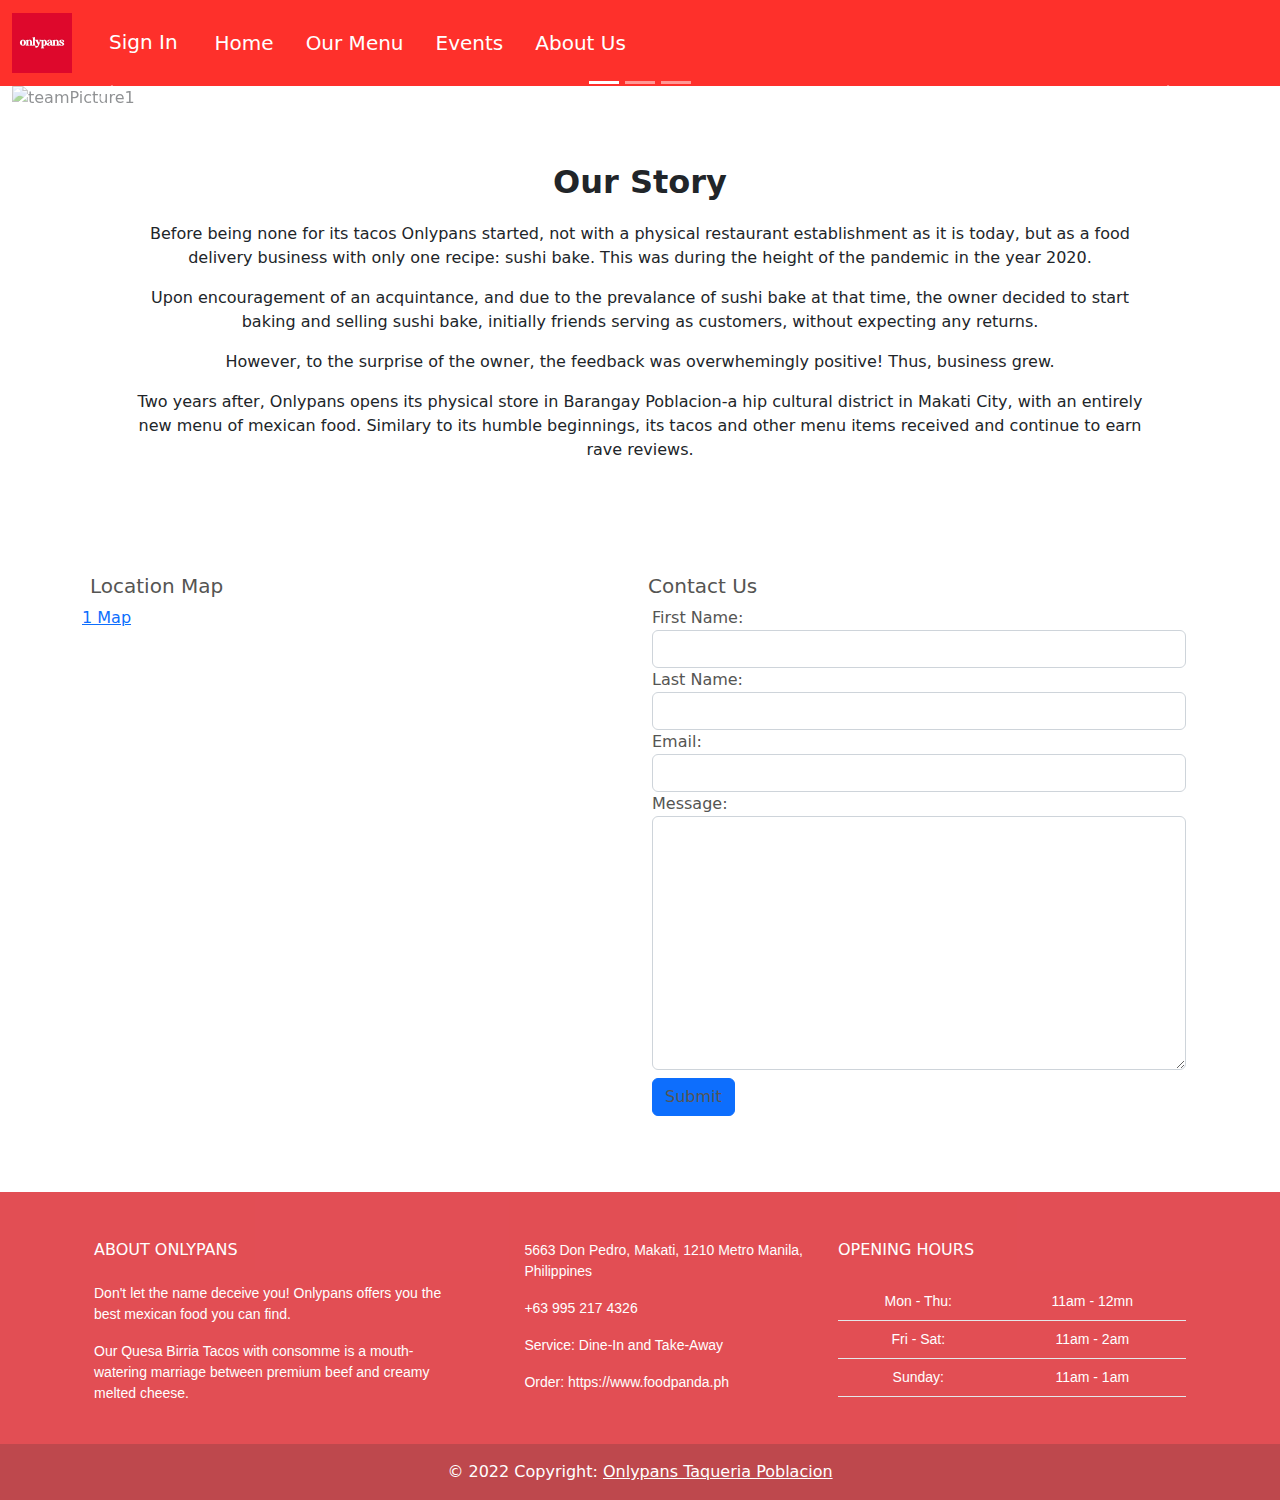
==== commit 0d7622a3: "updated index info, promo & about us" ====
--- a/aboutUs.html
+++ b/aboutUs.html
@@ -186,7 +186,7 @@
     </div>
 
 
-    <div class="container mt-5 mb-5 testForm">
+    <div class="container mt-5 mb-5 textForm">
         <div class="row g-0 d-flex flex-lg-row flex-md-column flex-sm-column flex-lg-nowrap">
             <div class="col-12 border-1 border-dark flex-fill">
                 <h5 class="fs-5  mx-2"> Location Map</h5>
@@ -206,7 +206,7 @@
                         })();</script><a href="https://1map.com/map-embed">1 Map</a>
                 </div>
             </div>
-            <div class="col-12 border-1 border-dark flex-fill testForm">
+            <div class="col-12 border-1 border-dark flex-fill textForm">
                 <div class="col border-1 border-dark">
                     <h5 class="fs-5 ms-2"> Contact Us</h5>
                     <div class="container mt-2">
--- a/css/style.css
+++ b/css/style.css
@@ -117,7 +117,7 @@
 }
 
 .promoBackGround {
-    background-image: url(/img/promotion\ resized.png);
+    background: linear-gradient(to right, #93291E, #ED213A);
 }
 
 
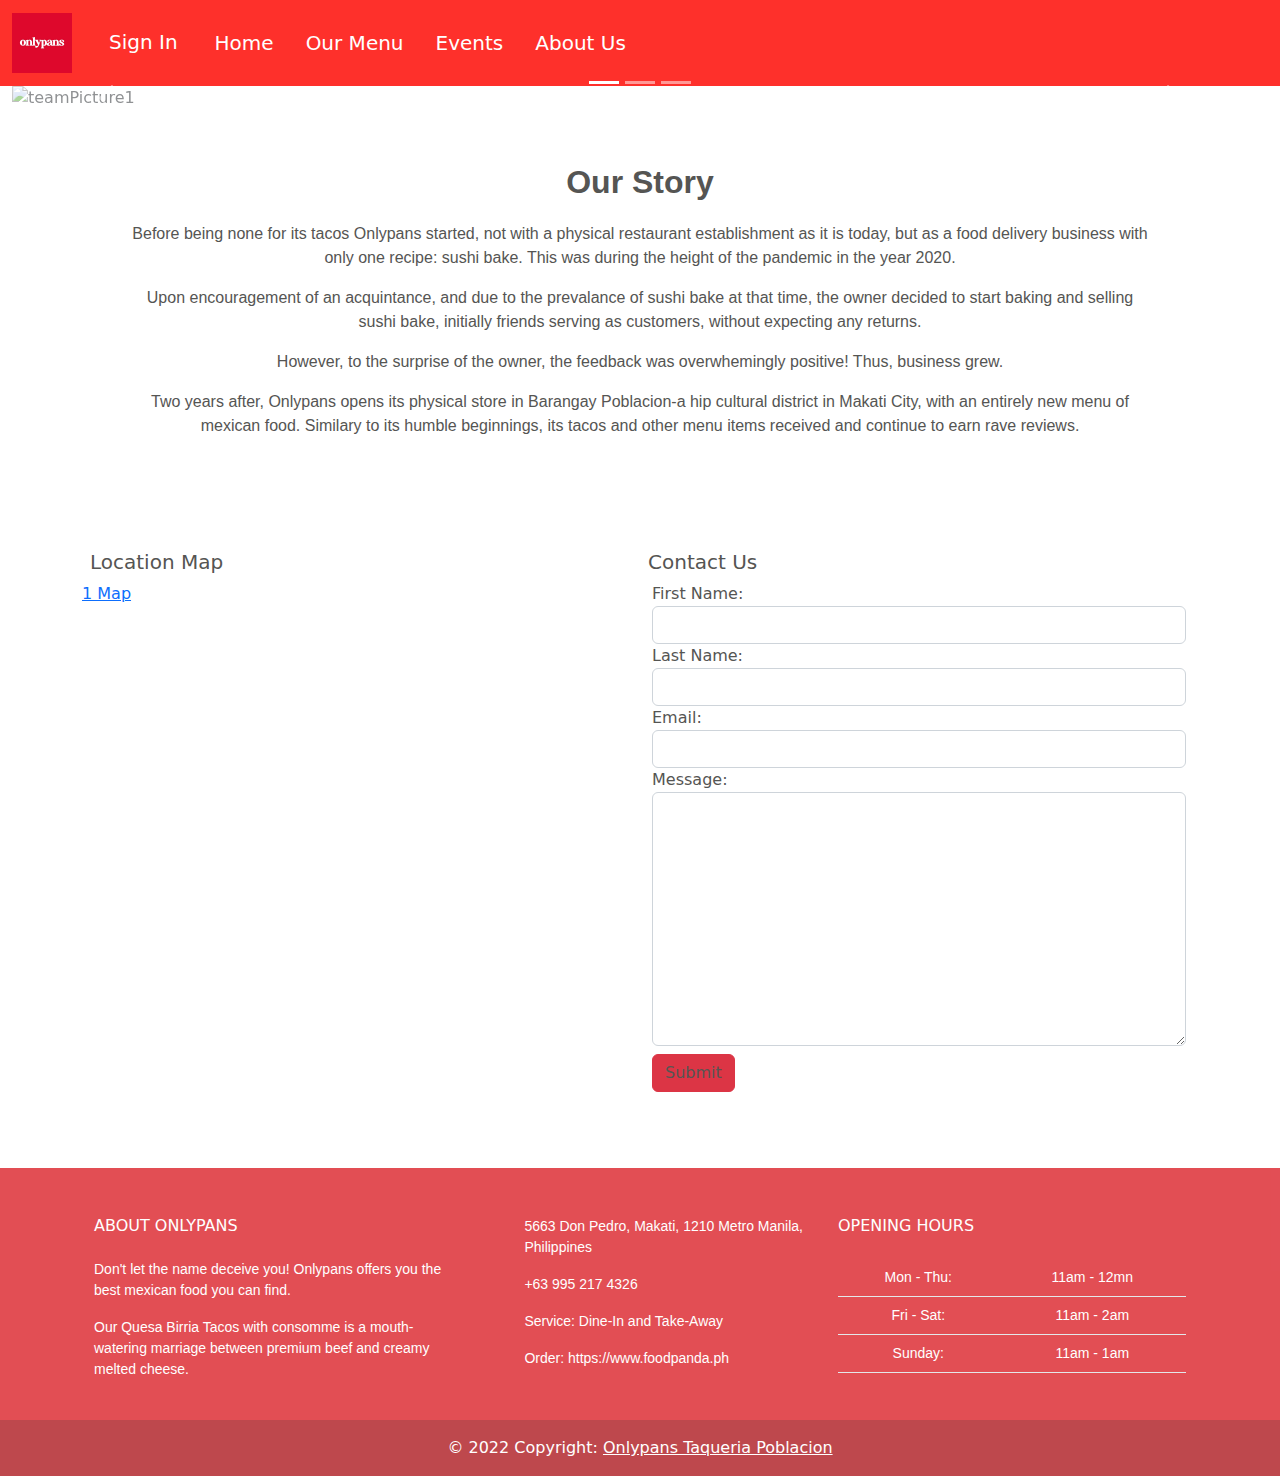
==== commit 6b51094f: "added index favorites" ====
--- a/aboutUs.html
+++ b/aboutUs.html
@@ -86,11 +86,11 @@
                         </div>
                         <div class="row mb-3">
                             <button type="button" class="btn btn-danger col-3 ms-2">Sign In</button>
-                            <button type="button" class="btn btn-danger col-3 ms-auto me-3" data-bs-toggle="modal"
-                                data-bs-target="#signUpModal">
-                                Sign Up
-                            </button>
-
+                            <div class="modal-footer">
+                                <!-- <button type="button" class="btn btn-secondary"
+                                    data-bs-dismiss="modal">Close</button> -->
+                                <!-- <p class="text-start text-secondary">Sign up successful</p> -->
+                            </div>
                         </div>
                     </form>
                 </div>
@@ -98,42 +98,6 @@
         </div>
     </div>
     <!-- signInModal end -->
-
-
-    <!-- signUpModal start -->
-    <div class="modal fade" id="signUpModal" tabindex="-1" aria-labelledby="signUpModalLabel" aria-hidden="true">
-        <div class="modal-dialog">
-            <div class="modal-content">
-                <div class="modal-header">
-                    <h5 class="modal-title" id="signUpLabel">Sign Up</h5>
-                    <button type="button" class="btn-close" data-bs-dismiss="modal" aria-label="Close"></button>
-                </div>
-                <div class="modal-body">
-                    <form>
-                        <div class="mb-3">
-                            <label for="exampleInputEmail1" class="form-label">Email address</label>
-                            <input type="email" class="form-control" id="exampleInputEmail1"
-                                aria-describedby="emailHelp">
-                        </div>
-                        <div class="mb-3">
-                            <label for="exampleInputPassword1" class="form-label">Password</label>
-                            <input type="password" class="form-control" id="exampleInputPassword1">
-                        </div>
-                        <div class="row mb-3">
-                            <button type="button" class="btn btn-danger col-3 ms-auto me-3" data-bs-toggle="modal"
-                                data-bs-target="#signUpModal">
-                                Sign Up
-                            </button>
-                        </div>
-                    </form>
-                </div>
-            </div>
-        </div>
-    </div>
-
-
-
-
 
     <div class="container-fluid">
         <div id="carouselExampleIndicators" class="carousel slide" data-bs-ride="true">
@@ -169,7 +133,7 @@
         </div>
     </div>
     <div class="container">
-        <div class="text-center mb-5 p-5">
+        <div class="text-center mb-5 p-5 ourStory">
             <p class="fw-bold fs-2">Our Story</p>
             <p>Before being none for its tacos Onlypans started, not with a physical restaurant establishment as it is
                 today, but as a food delivery business with only one recipe: sushi bake. This was during the height of
@@ -228,7 +192,7 @@
                                 <textarea class="form-control" name="message" id="message" rows="10"
                                     maxlength="200"></textarea>
                             </div>
-                            <button class="btn btn-primary mt-2" id="test-form-submit">Submit</button>
+                            <button class="btn btn-danger mt-2" id="test-form-submit">Submit</button>
                         </form>
                         <div id="status" class="mt-2 text-center"></div>
                     </div>
--- a/css/style.css
+++ b/css/style.css
@@ -22,6 +22,19 @@
 }
 
 .karlaP {
+    font-family: 'Roboto Condensed',
+        sans-serif;
+    color: RGB(85, 85, 83);
+}
+
+.textBestSellers {
+    font-family: font-family: 'Merriweather Sans', sans-serif;
+    color: RGB(85, 85, 83);
+    font-size: 50px;
+    text-shadow: 4px 4px 2px rgba(150, 150, 150, 1);
+}
+
+.ourStory {
     font-family: 'Roboto Condensed',
         sans-serif;
     color: RGB(85, 85, 83);
@@ -144,6 +157,8 @@
     font-weight: 200;
     text-align: start;
 }
+
+
 
 .iframeCenter {
     display: flex;
